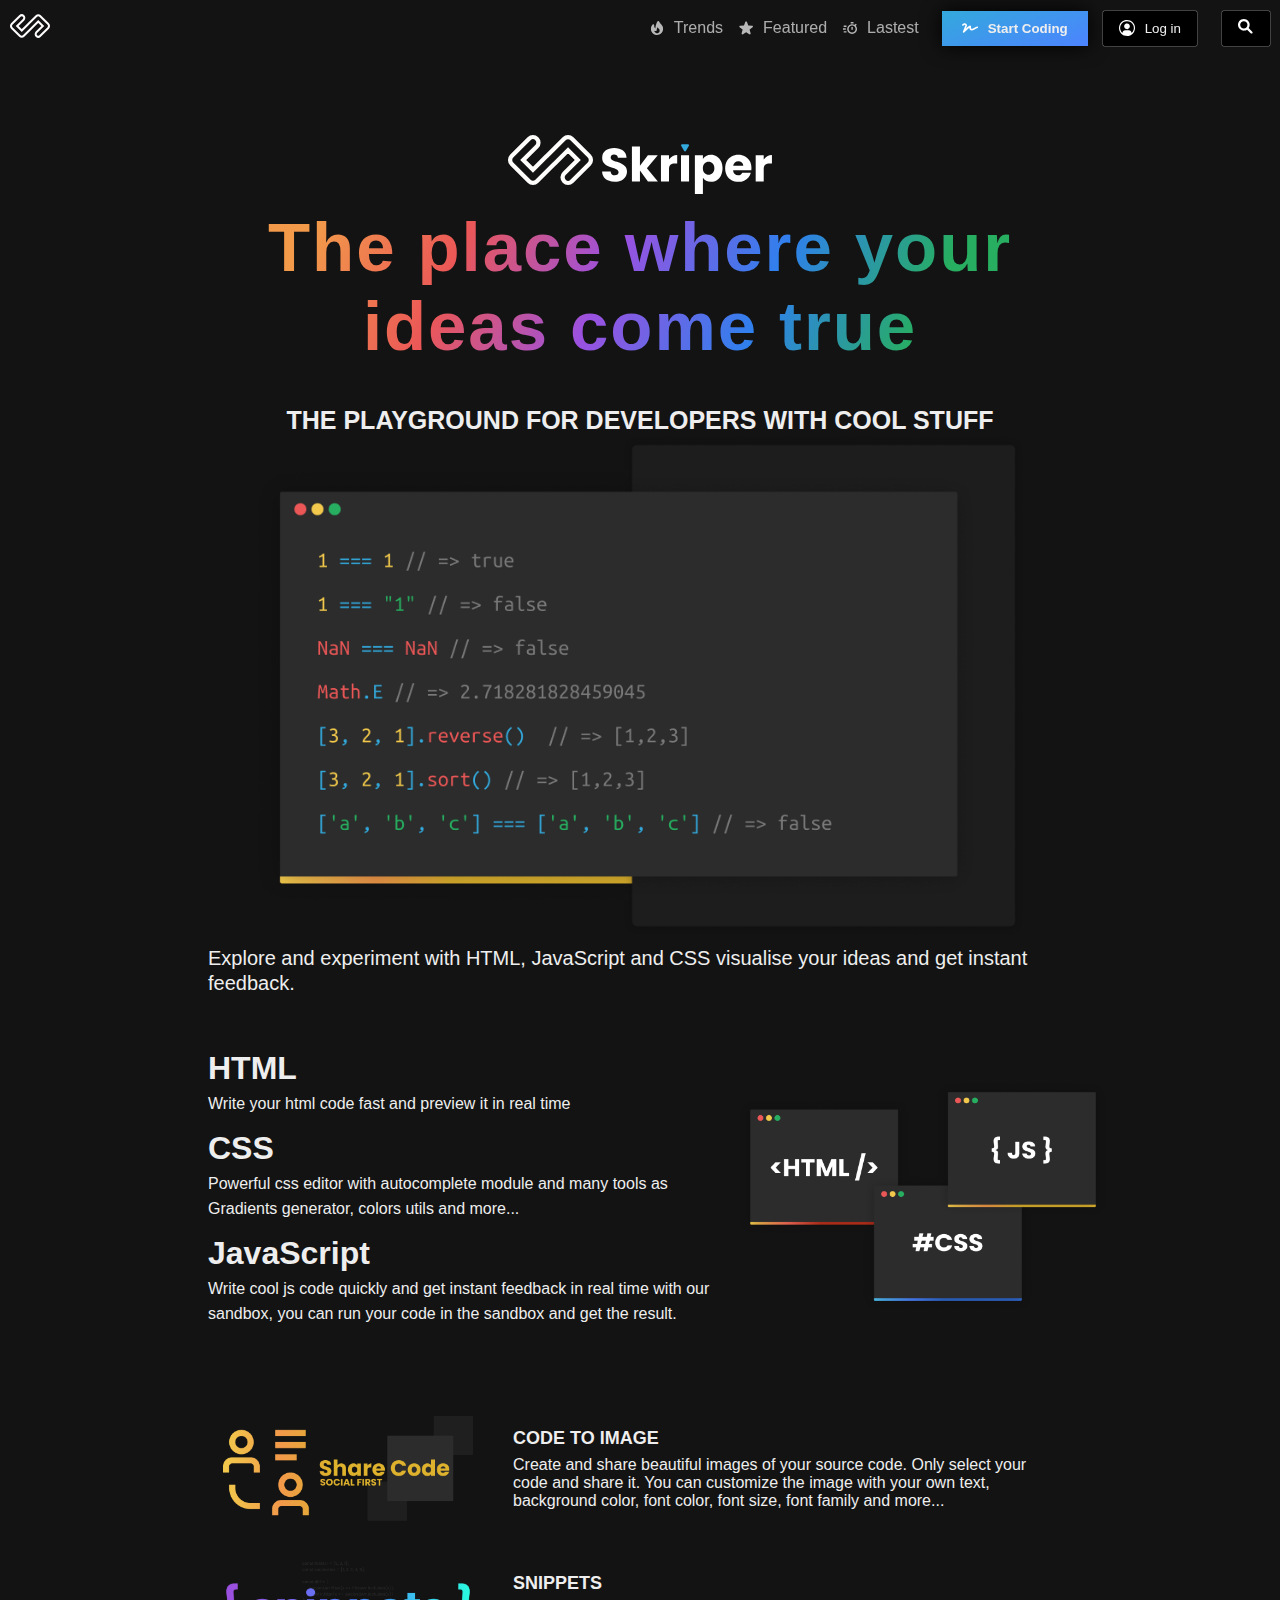
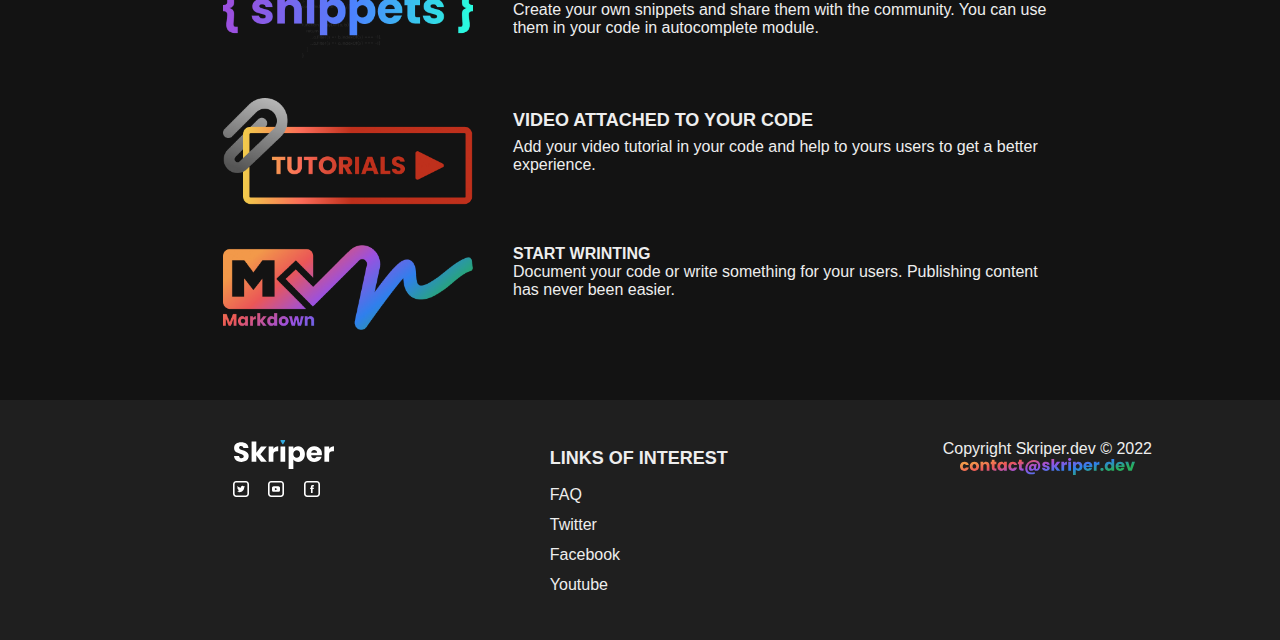
==== index.html @ ca1ff631 "16-01" ====
<!DOCTYPE html>
<html lang="en">
<head>
  <meta charset="UTF-8">
  <meta http-equiv="X-UA-Compatible" content="IE=edge">
  <meta name="viewport" content="width=device-width, initial-scale=1.0">
  <title>SKRIPER</title>
</head>
<link rel="stylesheet" href="style.css">

<body class="body">

  <header>

    <div class="header-main">


      <div>
<a href=""><img src="just-logo.svg" alt="just-logo"></a>
</div>

<div class="header-2nd-part">

<div class="column-1">

<a class="header-link" href=""> <img src="flame.svg" class="icon-head"> Trends</a>

<a class="header-link" href="#"><img src="star-filled.svg" class="icon-head">Featured</a>

<a class="header-link" href="#"><img src="watch.svg" class="icon-head">Lastest</a>

</div>


<div class="column-2">

<button class="start-coding-head" ><img src="just-menu-item-logo.svg" class="icon-head"> <span class="code">Start Coding</span> </button>

<button class="login-head"><img src="login.svg" class="icon-head"><span>Log in</span></button>

<button class="search-head"><a href="#"><img src="zoom.svg"></a> </button>

</div>



</div>


</div>
  </header>










  <main>
  <div class="main-container">
  <div class="logo-img">
  <img style="margin-right: 4px;" src="just-logo.svg" alt="just-logo" width="85px">
  <img  src="just-skripper-text.svg" alt="" width="170px">
</div>
<div class="heading">
  <h1> The place where your ideas come true</h1>
  <h3>THE PLAYGROUND FOR DEVELOPERS WITH COOL STUFF</h3>


  <img class="code-png-img" src="code.png" alt="code" >
</div>

  
  <div class="second-container">
  
    <p class="html-p">  Explore and experiment with HTML, JavaScript and CSS visualise your ideas and get instant feedback.</p>


<div class="html-css-js-container">
  <div class="content-1">
 <h2 class="html-subheadings">HTML</h2>
 <p>Write your html code fast and preview it in real time</p>



 <h2 class="html-subheadings">CSS</h2>
 <p>Powerful css editor with autocomplete module and many tools as Gradients generator, colors utils and more...</p>

<h2 class="html-subheadings">JavaScript</h2>
 <p>Write cool js code quickly and get instant feedback in real time with our sandbox, you can run your code in the sandbox and get the result.</p>
</div>

<div class="content-2">
 <img class="html-img" src="html-css-js.png" alt="html-css-js" width="370px" height="230px">
</div>
</div>
</div>




<div class="third-container">
<div class="code-to-image">
<img  class="last-images" src="share-code.png" alt="share-code" width="250px">
<div class="first-inner-container">
<h2>CODE TO IMAGE</h2>
<p>Create and share beautiful images of your source code. Only select your code and share it. You can customize the image with your own text, background color, font color, font size, font family and more...</p>
</div>
</div>


<div class="code-to-image">
<img  class="last-images"  src="snippets.png"  alt="snippets" width="250px">
<div class="first-inner-container">
<h2>SNIPPETS</h2>
<p>Create your own snippets and share them with the community. You can use them in your code in autocomplete module.</p>
</div>
</div>

<div class="code-to-image">
<img class="last-images" src="tutorials.png" alt="tutorials" width="250px">
<div class="first-inner-container">
<h2>VIDEO ATTACHED TO YOUR CODE</h2>
<p> Add your video tutorial in your code and help to yours users to get a better experience.</p>
</div>
</div>



<div class="code-to-image">
<img  class="last-images" src="markdown.png" alt="markdown" width="250px" >
<div class="first-inner-container">
<h4>START WRINTING</h4>
<p>Document your code or write something for your users. Publishing content has never been easier.</p>
</div>
</div>
</div>
</div>

</main>






<footer>

  <div class="footer-main">   

  <div class="footer-main-1">
    <div>
<img src="just-skripper-text.svg">
</div>

<div>
<img src="twitter.svg" style="margin-right:15px">
<img src="youtube.svg" style="margin-right:15px">
<img src="facebook.svg" style="margin-right:15px">
</div>
  </div>


  <div  class="footer-main-2">
    
    <div class="link-of-interest">
    <h2>LINKS OF INTEREST</h2>


    <a href="" class="footer-menu">FAQ</a>
    <a href class="footer-menu" >Twitter</a>
    <a href class="footer-menu">Facebook</a>
    <a href class="footer-menu">Youtube</a>
  </div>

  </div>

<div>
  <p>Copyright Skriper.dev © 2022</p>
  <img src="contact-skriper-text.svg">
</div>


</div>

</footer>

</body>
</html>
---- style.css ----
*{
  margin: 0;
  padding: 0;
  box-sizing: border-box;
}



/*header*/

header{
padding: 10px;
position: sticky;
/* background-color: black; */
top: 0;
}

.header-main{
  display: flex;
  justify-content: space-between;
  
}

.header-2nd-part{  
display: flex;
align-items: center;  
}

.column-1{
  display: flex;
  }


.icon-head{
margin-right: 10px;
/* width: 10px; */
/* padding-right: 75px; */
}

.header-link{
  margin: 8px;
  font-size: 16px;
  text-decoration: none;
  color: #eee;
  opacity: 0.7;
  align-items: center;
  display: flex;
}

.header-link:hover{
  color: white;
  opacity: 1;
  transition: 1s;
}

.column-2{
margin-left: 15px;
display:flex;
}

.start-coding-head{
background: linear-gradient(160deg,#33a9dc,#4c83ff);
font-weight: bolder;
border: 0;
cursor: pointer;
box-shadow: 0 0 20px #000;
padding: 0px 20px;
color: #eee;
display: flex;
align-items: center;
height: 35px;
position: relative;
}


.login-head{
cursor: pointer;
background-color: #000;
border: 1px solid #000;
color:#eee;
display:flex;
align-items: center;
padding: 0px 15px;
box-shadow: 1px 0 0 hsl(0deg 0% 100% / 20%),-1px 0 0 hsl(0deg 0% 100% / 20%), 0 1px 0 hsl(0deg 0% 100% / 20%), 0-1px 0 hsl(0deg 0% 100% / 20%);
border-radius: 2px;
margin-left: 15px;
position: relative;
height: 35px;
}

.search-head{
  box-shadow: 1px 0 0 hsla(0,0%,100%,.2),-1px 0 0 hsla(0,0%,100%,.2),0 1px 0 hsla(0,0%,100%,.2), 0-1px 0 hsla(0,0%,100%,.2);
  border-radius: 2px;
  margin-left: 25px;
  background: #000;
  cursor: pointer;
  padding: 0px 15px;
  border: 1px solid #000;
  position: relative;
  height: 35px;

}







/*footer*/

footer{
  background-color: hsla(0,0%,100%,.05);
  width: 100%;
  padding: 40px 0;
}

.footer-main{
  display: flex;
  margin:  auto;
  /* padding-left: 20px; */
  /* margin-left: 50px; */
  width: 80%;
  justify-content: space-between;
  /* border:3px yellow dotted; */
  
}

.footer-main-1{
  /* border: 2px yellow dotted; */
  margin-left: 105px;
  /* display: flex; */
  /* flex-direction: column; */
}



.footer-main-2{
  /* margin-bottom: 95px; */
  /* border:2px blue dotted; */

}




.link-of-interest{
  /* border: 2px yellow dotted; */
  display: flex;
  flex-direction: column;
  line-height: 30px;
   margin-top: -9px;
  /* padding-bottom: 10px;  */
  /* opacity: 0.6; */
  color:#eee;
  text-align:left;
  font-size: 16px;
}

.footer-menu{
  text-decoration: none;
  color:#eee;
  /* border: 1px blue dotted; */
  /* padding-right: 90px; */
}
















/*front page*/

body{
  font-family: Poppins,-apple-system,BlinkMacSystemFont,Segoe UI,Oxygen,Ubuntu,Cantarell,Open Sans,Helvetica Neue,sans-serif;
  font-size: 16px;
  background-color: #131313;
  color: #eee;
  text-align: center;
}


.main-container{
  width: 80%;
  margin: auto;
  padding: 70px;
}



.heading{
  display: flex;
  flex-direction: column;
  align-items: center;
}


h1{
  margin:10px;
  text-align: center;
  letter-spacing: 0.12rem;
  font-size: 69px;
  font-weight:700;
 background-image: linear-gradient(292.46deg,#27ae60 17.79%,#2f80ed 35.92%,#9b51e0 54.06%,#eb5757 71.08%,#f2994a 87.36%);
  -webkit-background-clip: text;
  -webkit-text-fill-color: transparent;
}

h3{
font-size: 25px;
margin-top: 30px;
}

.code-png-img{
  width: 87%;

}


.html-css-js{
  display: flex;
  
}

.second-container{
  padding: 10px;
  line-height: 25px;
  /* display: flex; */
  text-align: left;
  margin: 0 auto;
  width:900px;
}

.html-p{
  font-size: 20px ;
}

p{
  font-size:16px;
}

.html-css-js-container{
  display: flex;
  width:900px;
  margin-top: 40px;
}

.html-subheadings{
  margin-top: 20px;
  margin-bottom: 10px;
  font-size: 32px;
  font-weight: 700;
}

.content-1{
   width: 80%; 
}

.content-2{
  margin-top: 50px;
}

.html-img{
  margin-top: -5px;
}


h2{
  /* border: 1px white dotted; */
  font-size: 18px;
  font-weight: bold;
  margin-top: 12px;
  margin-bottom: 7px;
}


.third-container{
  /* border: 1px white dotted; */
  margin-top: 80px;
}

.code-to-image{
  /* border: 1px white dotted; */
  display: flex;
  margin-top: 40px;
  padding: 0px 25px;
  font-size: 16px;
}

.first-inner-container{
  display: block;
  text-align: left;
  margin-left: 40px;
}
















  /* TRENDS CSS*/
 
  .image_grid{
    width: 100%;
    height: 170px;
    object-position: top;
    object-fit: cover;
 }

 
  .grid1{
    background-color: #363636;
    padding: 15px;
  }

 
  .grid2{
    padding: 15px;
    background-color: #252525;
  }


  .button_grid{
    font-size: 11px;
    font-weight: 600;
    display: inline-block;
   margin-top: 8px ;
   margin-bottom: 5px;
    padding: 4px 8px;
    color: #eee;
    text-transform: uppercase;
    border: none;
    border-radius: 3px;
    background: linear-gradient(160deg,#33a9dc,#4c83ff);
}



.grid_text{
  font-size: 16px;
  display: -webkit-box;
  -webkit-line-clamp: 2;
  -webkit-box-orient: vertical;
  margin-bottom: 4px;
  /* overflow: hidden; */
  color: #eee;
}

 

.just_icon{
  display: flex;
}


.grid_text2{
  font-size: 12px;
  color: #eee;
}
 


.grid3{
  background:#303030 ;
  /* background-color: blue; */
  padding: 15px;
}




.grid_buttom{
    display: flex;
    background: #454545;
    /* background-color: yellow; */
    padding: 15px;
}


.grid_buttom_item{
  display: flex;
  width: 33%;
  justify-content: center;
}


.grid_buttom_item{
  display: flex;
  width: 33%;
  justify-content: center;
}


.border_grid{
  border-left: 1px solid rgba(0,0,0,.2);
  border-right: 1px solid rgba(0,0,0,.2);
}


.number_grid{
  padding-left: 15px;
}


.main_div_grid{
  /* background-color: #222222; */
  background-color: #27ae60;
  max-width: 1400px;
  margin: auto;
  width: 97%;
  display: flex;
  padding: 10px;
  margin-bottom: 20px;
  justify-content: center;
  align-items: center;
}

.logo_icon{
  width: 20px;
  margin-right: 10px;
}



.arrow{
  border: 0;
  border-radius: 2px;
  text-transform: uppercase;
  height: 45px;
  padding-left: 20px;
  padding-right: 20px;
  font-weight: 700;
  font-size: 14px;
  cursor: pointer;
  background: #424242;
  color: #eee;

  display: flex;
  align-content: center;
  align-items: center;
  justify-content: center;
}






.arrow:hover {
transition: top ease 0.5s;
  top: -10px;
   padding-top: 10px;
  }
  



.number_pagination{
  border: 0;
  border-radius: 2px;
  text-transform: uppercase;
  height: 45px;
  padding-left: 25px;
  padding-right: 25px;
  font-weight: 700;
  font-size: 14px;
  background: hsla(0,0%,100%,.04);
  cursor: not-allowed;
  background: #424242;
  color: #eee;
  margin: 0 15px;
  display: flex;
  align-content: center;
  align-items: center;
  justify-content: center;
}



.parent_dev{
  display: grid;
  gap: 15px;
  grid-template-columns:repeat(4,1fr);
  max-width: 1400px;
  margin: auto;
  width: 97%;
}








































/*FAQ*/


.faq-main-container{
  padding-top: 50px;
  max-width: 1400px;
  margin: 0 auto;
  padding-left: 20px;
  padding-right: 20px;
}
 
.form-container{
  display:flex;
  flex-wrap: wrap;
  padding-top: 10px;
  background-color: red;
  padding-bottom: 10px;
  padding-right: 10px;
  padding-left: 10px;
  gap: 20px;
}


.f-container{
    background: rgba(37,37,37,.8);
    width: 100%;
    border-radius: 2px;
    padding-top: 10px;
    padding-bottom: 10px;
    /* padding-left: 10px; */
    /* padding-right: 10px; */
    display: flex;
    gap: 10px;
    grid-gap: 10px;
    align-items: center;
    
}


.zoom{
  /* align-content:flex-end  */
  /* justify-content: flex-end; */
  align-items: flex-end;
}
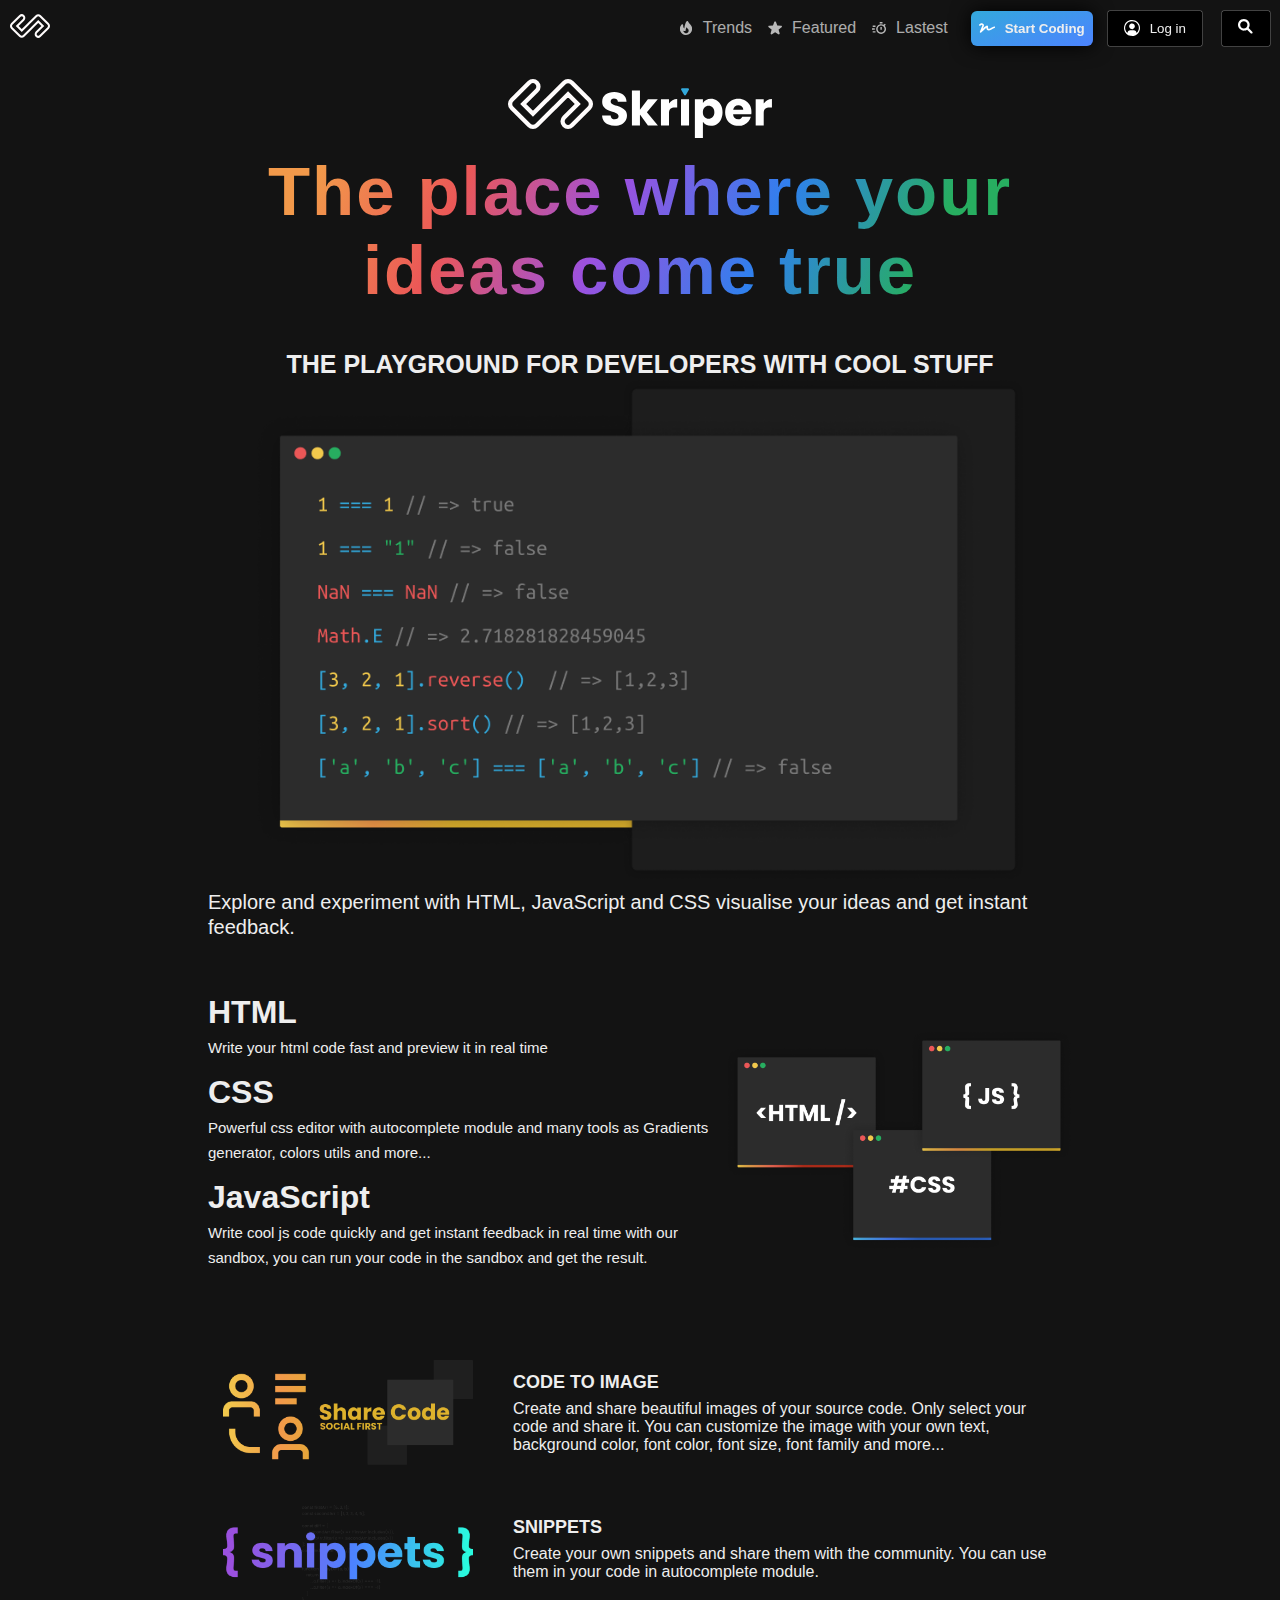
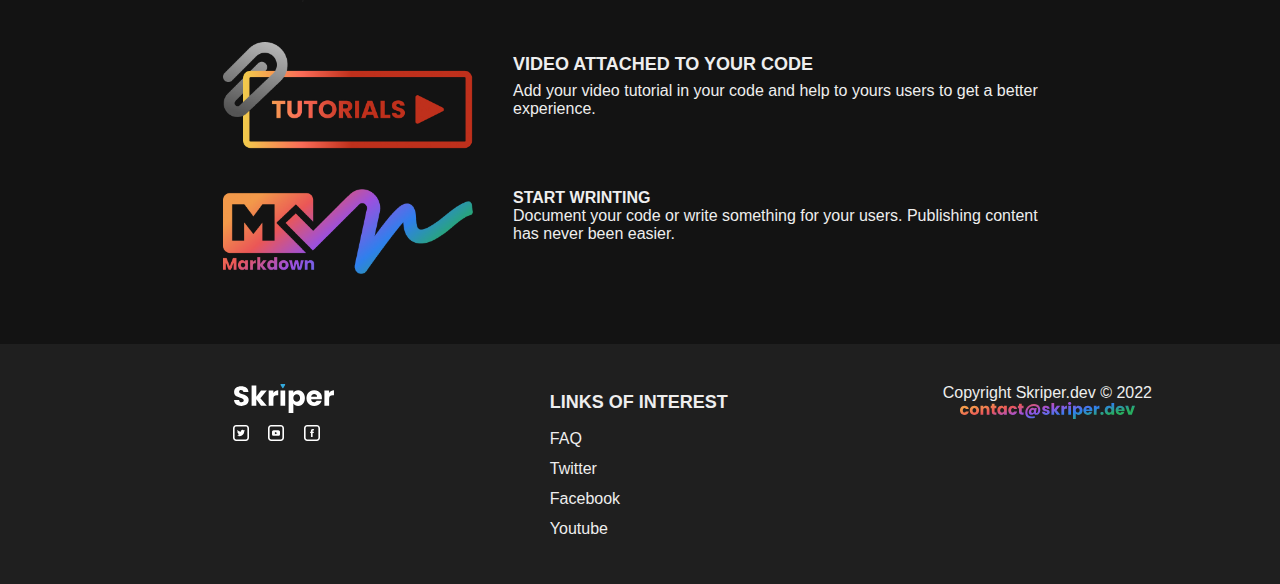
==== commit e56a75dc: "25-01" ====
--- a/index.html
+++ b/index.html
@@ -23,20 +23,20 @@
 
 <div class="column-1">
 
-<a class="header-link" href=""> <img src="flame.svg" class="icon-head"> Trends</a>
+<a class="header-link" href=""> <img src="flame.svg" class="icon-head"> <p class="header-pp">Trends</p> </a>
 
-<a class="header-link" href="#"><img src="star-filled.svg" class="icon-head">Featured</a>
+<a class="header-link" href="#"><img src="star-filled.svg" class="icon-head">  <p class="header-pp">Featured</p> </a>
 
-<a class="header-link" href="#"><img src="watch.svg" class="icon-head">Lastest</a>
+<a class="header-link" href="#"><img src="watch.svg" class="icon-head"> <p class="header-pp"> Lastest</p></a>
 
 </div>
 
 
 <div class="column-2">
 
-<button class="start-coding-head" ><img src="just-menu-item-logo.svg" class="icon-head"> <span class="code">Start Coding</span> </button>
+<button class="start-coding-head" ><img src="just-menu-item-logo.svg" class="icon-head"> <span class="code  header-p">Start Coding</span> </button>
 
-<button class="login-head"><img src="login.svg" class="icon-head"><span>Log in</span></button>
+<button class="login-head"><img src="login.svg" class="icon-head"><span class="header-p">Log in</span></button>
 
 <button class="search-head"><a href="#"><img src="zoom.svg"></a> </button>
 
@@ -61,9 +61,11 @@
 
   <main>
   <div class="main-container">
+
+    <div class="ggg">   
   <div class="logo-img">
-  <img style="margin-right: 4px;" src="just-logo.svg" alt="just-logo" width="85px">
-  <img  src="just-skripper-text.svg" alt="" width="170px">
+  <img src="just-logo.svg" alt="just-logo"   class="j-logo">
+  <img  src="just-skripper-text.svg" alt=""   class="j-skripper-text">
 </div>
 <div class="heading">
   <h1> The place where your ideas come true</h1>
@@ -73,28 +75,30 @@
   <img class="code-png-img" src="code.png" alt="code" >
 </div>
 
+</div>
   
   <div class="second-container">
-  
+
+    
     <p class="html-p">  Explore and experiment with HTML, JavaScript and CSS visualise your ideas and get instant feedback.</p>
 
 
 <div class="html-css-js-container">
   <div class="content-1">
  <h2 class="html-subheadings">HTML</h2>
- <p>Write your html code fast and preview it in real time</p>
+ <p class="p-and-p">Write your html code fast and preview it in real time</p>
 
 
 
  <h2 class="html-subheadings">CSS</h2>
- <p>Powerful css editor with autocomplete module and many tools as Gradients generator, colors utils and more...</p>
+ <p class="p-and-p">Powerful css editor with autocomplete module and many tools as Gradients generator, colors utils and more...</p>
 
 <h2 class="html-subheadings">JavaScript</h2>
- <p>Write cool js code quickly and get instant feedback in real time with our sandbox, you can run your code in the sandbox and get the result.</p>
+ <p class="p-and-p">Write cool js code quickly and get instant feedback in real time with our sandbox, you can run your code in the sandbox and get the result.</p>
 </div>
 
 <div class="content-2">
- <img class="html-img" src="html-css-js.png" alt="html-css-js" width="370px" height="230px">
+ <img class="html-img" src="html-css-js.png" alt="" >
 </div>
 </div>
 </div>
@@ -104,37 +108,37 @@
 
 <div class="third-container">
 <div class="code-to-image">
-<img  class="last-images" src="share-code.png" alt="share-code" width="250px">
+<img  class="last-images" src="share-code.png" alt="share-code" >
 <div class="first-inner-container">
 <h2>CODE TO IMAGE</h2>
-<p>Create and share beautiful images of your source code. Only select your code and share it. You can customize the image with your own text, background color, font color, font size, font family and more...</p>
+<p class="c-i-p">Create and share beautiful images of your source code. Only select your code and share it. You can customize the image with your own text, background color, font color, font size, font family and more...</p>
 </div>
 </div>
 
 
 <div class="code-to-image">
-<img  class="last-images"  src="snippets.png"  alt="snippets" width="250px">
+<img  class="last-images"  src="snippets.png"  alt="snippets" >
 <div class="first-inner-container">
 <h2>SNIPPETS</h2>
-<p>Create your own snippets and share them with the community. You can use them in your code in autocomplete module.</p>
+<p class="c-i-p" >Create your own snippets and share them with the community. You can use them in your code in autocomplete module.</p>
 </div>
 </div>
 
 <div class="code-to-image">
-<img class="last-images" src="tutorials.png" alt="tutorials" width="250px">
+<img class="last-images" src="tutorials.png" alt="tutorials" >
 <div class="first-inner-container">
 <h2>VIDEO ATTACHED TO YOUR CODE</h2>
-<p> Add your video tutorial in your code and help to yours users to get a better experience.</p>
+<p class="c-i-p" > Add your video tutorial in your code and help to yours users to get a better experience.</p>
 </div>
 </div>
 
 
 
 <div class="code-to-image">
-<img  class="last-images" src="markdown.png" alt="markdown" width="250px" >
+<img  class="last-images" src="markdown.png" alt="markdown" >
 <div class="first-inner-container">
 <h4>START WRINTING</h4>
-<p>Document your code or write something for your users. Publishing content has never been easier.</p>
+<p class="c-i-p" >Document your code or write something for your users. Publishing content has never been easier.</p>
 </div>
 </div>
 </div>
--- a/style.css
+++ b/style.css
@@ -10,26 +10,30 @@
 
 header{
 padding: 10px;
-position: sticky;
-/* background-color: black; */
-top: 0;
+position: fixed;
+ background-color: #131313;
+ display: block;
+ /* justify-content: space-between; */
+
+ width: 100%;
+/* top: 0; */
 }
 
 .header-main{
   display: flex;
   justify-content: space-between;
-  
+
 }
 
 .header-2nd-part{  
 display: flex;
 align-items: center;  
+
 }
 
 .column-1{
   display: flex;
   }
-
 
 .icon-head{
 margin-right: 10px;
@@ -58,13 +62,18 @@
 display:flex;
 }
 
+.header-pp{
+  display: block;
+}
+
 .start-coding-head{
 background: linear-gradient(160deg,#33a9dc,#4c83ff);
 font-weight: bolder;
 border: 0;
 cursor: pointer;
 box-shadow: 0 0 20px #000;
-padding: 0px 20px;
+padding: 0px 8px;
+border-radius: 6px;
 color: #eee;
 display: flex;
 align-items: center;
@@ -91,7 +100,7 @@
 .search-head{
   box-shadow: 1px 0 0 hsla(0,0%,100%,.2),-1px 0 0 hsla(0,0%,100%,.2),0 1px 0 hsla(0,0%,100%,.2), 0-1px 0 hsla(0,0%,100%,.2);
   border-radius: 2px;
-  margin-left: 25px;
+  margin-left: 20px;
   background: #000;
   cursor: pointer;
   padding: 0px 15px;
@@ -100,12 +109,6 @@
   height: 35px;
 
 }
-
-
-
-
-
-
 
 /*footer*/
 
@@ -140,8 +143,6 @@
   /* border:2px blue dotted; */
 
 }
-
-
 
 
 .link-of-interest{
@@ -166,19 +167,6 @@
 
 
 
-
-
-
-
-
-
-
-
-
-
-
-
-
 /*front page*/
 
 body{
@@ -195,6 +183,19 @@
   margin: auto;
   padding: 70px;
 }
+
+.logo-img{
+  /* border: 4px solid yellow; */
+}
+
+ .j-logo{
+  margin-right: 4px;
+  width: 85px;
+}
+
+.j-skripper-text{
+  width: 170px;
+} 
 
 
 
@@ -228,9 +229,9 @@
 
 
 .html-css-js{
-  display: flex;
-  
-}
+  display: flex; 
+}
+
 
 .second-container{
   padding: 10px;
@@ -238,7 +239,7 @@
   /* display: flex; */
   text-align: left;
   margin: 0 auto;
-  width:900px;
+  width:100%;
 }
 
 .html-p{
@@ -251,7 +252,8 @@
 
 .html-css-js-container{
   display: flex;
-  width:900px;
+  width:100%;
+  justify-content: space-between;
   margin-top: 40px;
 }
 
@@ -263,15 +265,23 @@
 }
 
 .content-1{
-   width: 80%; 
+   width: 60%; 
 }
 
 .content-2{
+width: 40%;
   margin-top: 50px;
 }
 
 .html-img{
-  margin-top: -5px;
+  /* margin-top: -5px; */
+  /* width: 300px; */
+  /* height: 200px; */
+  width: 100%;
+}
+
+.p-and-p{
+  font-size: 15px;
 }
 
 
@@ -297,26 +307,19 @@
   font-size: 16px;
 }
 
+.last-images{
+  width: 250px;
+}
+
 .first-inner-container{
   display: block;
   text-align: left;
   margin-left: 40px;
 }
 
-
-
-
-
-
-
-
-
-
-
-
-
-
-
+.c-i-p{
+  font-size: 1em;
+}
 
   /* TRENDS CSS*/
  
@@ -333,12 +336,10 @@
     padding: 15px;
   }
 
- 
   .grid2{
     padding: 15px;
     background-color: #252525;
   }
-
 
   .button_grid{
     font-size: 11px;
@@ -355,7 +356,6 @@
 }
 
 
-
 .grid_text{
   font-size: 16px;
   display: -webkit-box;
@@ -367,7 +367,6 @@
 }
 
  
-
 .just_icon{
   display: flex;
 }
@@ -378,16 +377,11 @@
   color: #eee;
 }
  
-
-
 .grid3{
   background:#303030 ;
   /* background-color: blue; */
   padding: 15px;
 }
-
-
-
 
 .grid_buttom{
     display: flex;
@@ -439,8 +433,6 @@
   width: 20px;
   margin-right: 10px;
 }
-
-
 
 .arrow{
   border: 0;
@@ -462,18 +454,12 @@
 }
 
 
-
-
-
-
 .arrow:hover {
 transition: top ease 0.5s;
   top: -10px;
    padding-top: 10px;
   }
   
-
-
 
 .number_pagination{
   border: 0;
@@ -495,8 +481,6 @@
   justify-content: center;
 }
 
-
-
 .parent_dev{
   display: grid;
   gap: 15px;
@@ -505,45 +489,6 @@
   margin: auto;
   width: 97%;
 }
-
-
-
-
-
-
-
-
-
-
-
-
-
-
-
-
-
-
-
-
-
-
-
-
-
-
-
-
-
-
-
-
-
-
-
-
-
-
-
 
 /*FAQ*/
 
@@ -583,122 +528,343 @@
     
 }
 
-
 .zoom{
   /* align-content:flex-end  */
   /* justify-content: flex-end; */
   align-items: flex-end;
 }
 
-
-
-
-
-
-
-
-
-
-
-
-
-
-
-
-
-
-
-
-
-
-
-
-
-
-
-
-
-
-
-
-
-
-
-
-
-
-
-
-
-
-
-
-
-
-
-
-
-
-
-
-
-
-
-
-
-
-
-
-
-
-
-
-
-
-
-
-
-
-
-
-
-
-
-
-
-
-
-
-
-
-
-
-
-
-
-
-
-
-
-
-
-
-
-
-
-
-
-
-
-
-
-
-
-
-
-
-
-
-
-
-
+/* .ggg{
+  width: 100px;
+} */
+
+
+
+
+
+
+
+
+
+
+
+
+
+
+@media (max-width: 420px) {
+
+body{
+  font-family: Poppins,-apple-system,BlinkMacSystemFont,Segoe UI,Oxygen,Ubuntu,Cantarell,Open Sans,Helvetica Neue,sans-serif;
+  /* font-size: 16px; */
+  background-color: #131313;
+  color: #eee;
+  width: 100%;
+  /* text-align: center; */
+}
+
+header{
+padding: 10px;
+width: 100%;
+position: fixed;
+ background-color: #131313;
+top: 0;
+}
+
+
+.header-p{
+  display: none;
+}
+
+.column-1{
+  display: none;
+}
+
+
+
+.main-container{
+border: 5px solid yellowgreen;
+  width: 90%;
+  margin: auto;
+  padding-left:  0px;
+  padding-right: 0px;
+  padding-bottom: 0px;
+  padding-top: 90px;
+  /* padding: 70px; */
+}
+
+
+.logo-img{
+  /* border: 4px solid yellow; */
+  /* width: 40px; */
+}
+
+ .j-logo{
+  margin-right: 4px;
+  width: 60px;
+}
+
+.j-skripper-text{
+  width: 130px;
+} 
+
+
+.heading{
+  /* border: 4px solid saddlebrown; */
+  display: block;
+  width: 100%;
+  /* display: flex; */
+  /* flex-direction: column; */
+  /* align-items: center; */
+}
+
+
+h1{
+  /* margin:10px; */
+  /* border: 4px solid yellowgreen; */
+  /* width: 100%; */
+  text-align: center;
+  letter-spacing: 0.12rem;
+  font-size: 60px;
+  font-weight:700;
+ background-image: linear-gradient(292.46deg,#27ae60 17.79%,#2f80ed 35.92%,#9b51e0 54.06%,#eb5757 71.08%,#f2994a 87.36%);
+  -webkit-background-clip: text;
+  -webkit-text-fill-color: transparent;
+}
+
+h3{
+font-size: 25px;
+margin-top: 30px;
+}
+
+.html-css-js-container{
+  display: flex;
+  flex-direction: column;
+  width:100%;
+  /* justify-content: space-between; */
+  margin-top: 40px;
+}
+
+
+.content-1{
+   width: 100%; 
+}
+
+.content-2{
+width:100%;
+margin: auto;
+padding-top: 40px;
+/* border: 4px solid red; */
+}
+
+.html-img{
+  width: 100%;
+}
+
+
+
+
+
+.third-container{
+  /* border: 4px white dotted; */
+  margin-top: 80px;
+}
+
+.code-to-image{
+  /* border: 1px white dotted; */
+  display: flex;
+  flex-direction: column;
+  margin-top: 50px;
+  padding: 0px 0px;
+  font-size: 16px;
+  /* text-align: left; */
+}
+
+.first-inner-container{
+  display: block;
+  text-align: left;
+  margin-left: 0px;
+}
+
+.last-images{
+  width: 250px;
+}
+
+
+footer{
+  background-color: hsla(0,0%,100%,.05);
+  width: 100%;
+  padding: 40px 0px;
+}
+
+
+.footer-main{
+  display: flex;
+  flex-direction: column;
+  margin:  auto;
+  /* padding-left: 20px; */
+  /* margin-left: 50px; */
+  width: 80%;
+  justify-content: space-between;
+  /* border:3px yellow dotted; */
+}
+
+
+
+.footer-main-1{
+  border: 2px yellow dotted;
+  margin-left: 0px;
+  /* display: flex; */
+  /* flex-direction: column; */
+}
+
+
+
+.footer-main-2{
+  /* margin-bottom: 95px; */
+  /* border:2px blue dotted; */
+
+}
+
+
+.link-of-interest{
+  /* border: 2px yellow dotted; */
+  display: flex;
+  flex-direction: column;
+  line-height: 30px;
+   margin-top: -9px;
+  /* padding-bottom: 10px;  */
+  /* opacity: 0.6; */
+  color:#eee;
+  text-align:left;
+  font-size: 16px;
+}
+
+.footer-menu{
+  text-decoration: none;
+  color:#eee;
+  /* border: 1px blue dotted; */
+  /* padding-right: 90px; */
+}
+
+
+
+
+
+
+
+
+
+
+}
+
+
+
+
+
+
+
+
+
+
+
+
+
+
+
+
+
+
+
+
+
+
+
+
+
+
+
+
+
+
+
+
+
+
+
+
+
+
+
+
+
+
+
+
+
+
+
+
+
+
+
+
+
+
+
+
+
+
+
+
+
+
+
+
+
+
+
+
+
+
+
+
+
+
+
+
+
+
+
+
+
+
+
+
+
+
+
+
+
+
+
+
+
+
+
+
+
+
+
+
+
+
+
+
+
+
+
+
+
+
+
+
